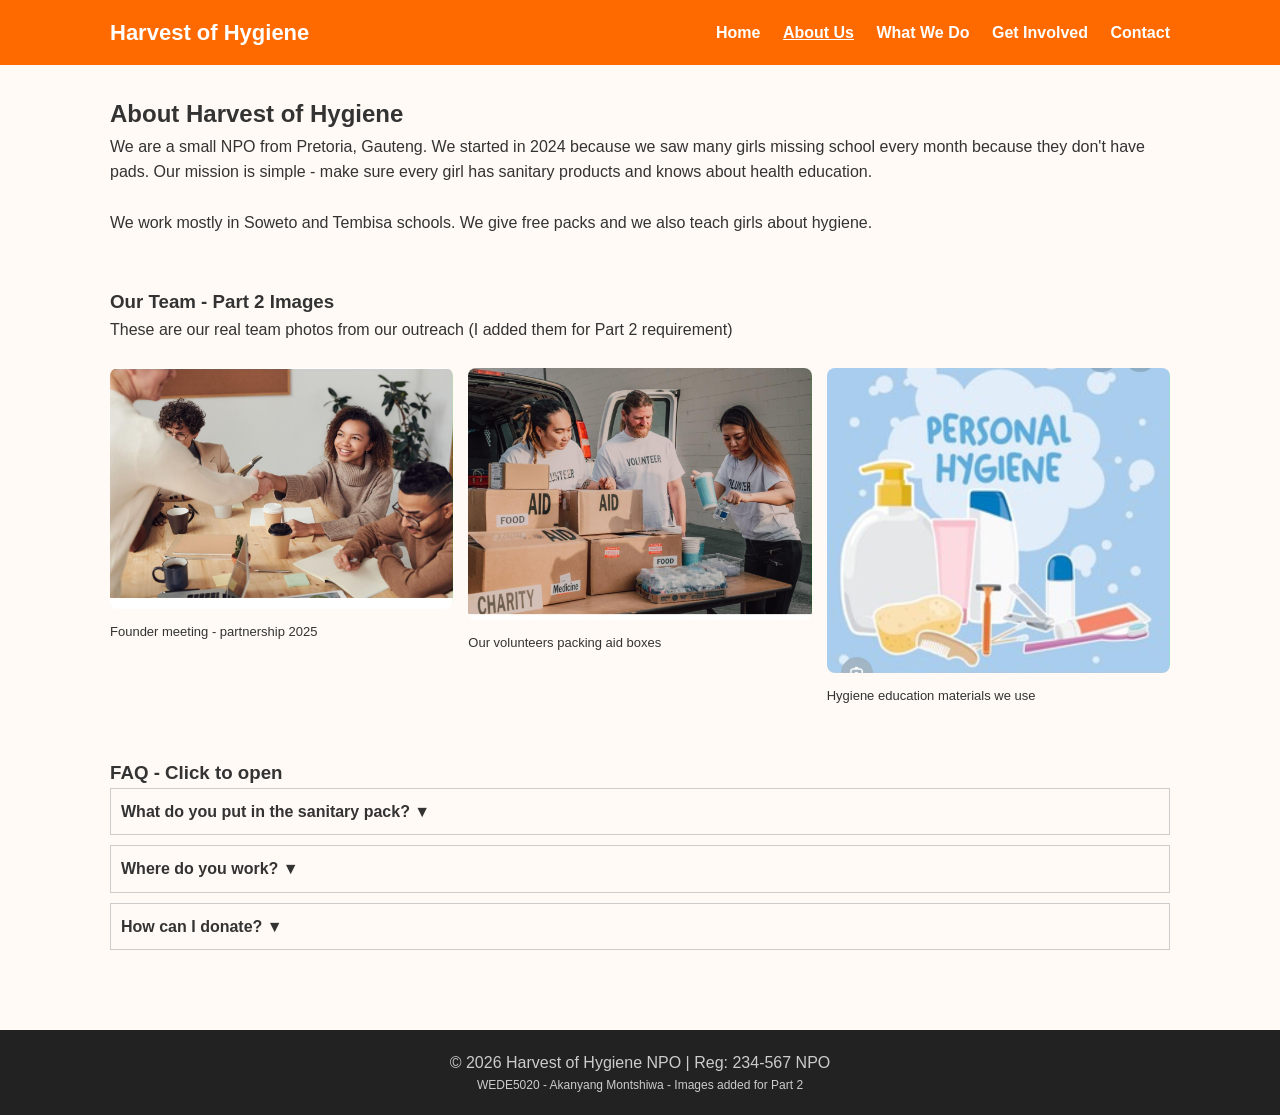
==== about.html @ 5fcdfabf "Add files via upload" ====
<!DOCTYPE html>
<html lang="en">
<head>
    <meta charset="UTF-8">
    <meta name="viewport" content="width=device-width, initial-scale=1.0">
    <meta name="description" content="About Harvest of Hygiene NPO - founded in 2024 in Pretoria to end period poverty in Gauteng schools.">
    <title>About Us - Harvest of Hygiene</title>
    <link rel="stylesheet" href="css/style.css">
</head>
<body>

<header class="navbar">
    <div class="container" style="display:flex; justify-content:space-between; align-items:center;">
        <h1 class="logo">Harvest of Hygiene</h1>
        <button id="mobileMenuToggle" style="display:none;">☰</button>
        <nav class="nav-links" id="mainNav">
            <a href="index.html">Home</a>
            <a href="about.html" class="active">About Us</a>
            <a href="services.html">What We Do</a>
            <a href="enquiry.html">Get Involved</a>
            <a href="contact.html">Contact</a>
        </nav>
    </div>
</header>

<main class="container" style="padding:30px 20px;">

    <h2>About Harvest of Hygiene</h2>
    <p>We are a small NPO from Pretoria, Gauteng. We started in 2024 because we saw many girls missing school every month because they don't have pads. Our mission is simple - make sure every girl has sanitary products and knows about health education.</p>
    <br>
    <p>We work mostly in Soweto and Tembisa schools. We give free packs and we also teach girls about hygiene.</p>

    <br><br>
    <h3>Our Team - Part 2 Images</h3>
    <p>These are our real team photos from our outreach (I added them for Part 2 requirement)</p>
    <br>

    <div style="display:flex; gap:15px; flex-wrap:wrap;">
        <div style="flex:1; min-width:200px;">
            <img src="images/team-founder.jpg" alt="Founder shaking hands during NPO partnership meeting in Johannesburg" style="width:100%; border-radius:8px; cursor:pointer;" class="lightbox-img">
            <p style="font-size:13px; margin-top:5px;">Founder meeting - partnership 2025</p>
        </div>
        <div style="flex:1; min-width:200px;">
            <img src="images/team-volunteers.jpg" alt="Volunteers packing aid boxes with food and water for Soweto distribution drive" style="width:100%; border-radius:8px; cursor:pointer;" class="lightbox-img">
            <p style="font-size:13px; margin-top:5px;">Our volunteers packing aid boxes</p>
        </div>
        <div style="flex:1; min-width:200px;">
            <img src="images\hygiene-products.jpg" alt="Personal hygiene illustration showing soap, toiletries and education for school girls" style="width:100%; border-radius:8px; cursor:pointer;" class="lightbox-img">
            <p style="font-size:13px; margin-top:5px;">Hygiene education materials we use</p>
        </div>
    </div>

    <br><br>
    <h3>FAQ - Click to open</h3>
    <div class="faq-item" style="border:1px solid #ccc; margin-bottom:10px; padding:10px;">
        <div class="faq-question" style="cursor:pointer; font-weight:bold;">What do you put in the sanitary pack? ▼</div>
        <div class="faq-answer" style="display:none; margin-top:10px;">
            We put Bodyform pads, Nivea deodorant, small soap, tissues and a booklet about periods. See photo on home page.
        </div>
    </div>

    <div class="faq-item" style="border:1px solid #ccc; margin-bottom:10px; padding:10px;">
        <div class="faq-question" style="cursor:pointer; font-weight:bold;">Where do you work? ▼</div>
        <div class="faq-answer" style="display:none; margin-top:10px;">
            We work in Gauteng - Soweto, Tembisa and Pretoria schools. Our office is in Pretoria.
        </div>
    </div>

    <div class="faq-item" style="border:1px solid #ccc; margin-bottom:10px; padding:10px;">
        <div class="faq-question" style="cursor:pointer; font-weight:bold;">How can I donate? ▼</div>
        <div class="faq-answer" style="display:none; margin-top:10px;">
            Go to Get Involved page or contact us on WhatsApp. We accept pads, soap, money.
        </div>
    </div>

</main>

<!-- lightbox popup - I added this for Part 2 interactive marks -->
<div id="lightbox" style="display:none; position:fixed; top:0; left:0; width:100%; height:100%; background:rgba(0,0,0,0.8); z-index:1000; justify-content:center; align-items:center;">
    <span id="lightbox-close" style="position:absolute; top:20px; right:30px; color:white; font-size:30px; cursor:pointer;">&times;</span>
    <img id="lightbox-img" src="" style="max-width:90%; max-height:90%; border-radius:10px;">
</div>

<footer>
    <div class="container">
        <p>&copy; <span id="currentYear"></span> Harvest of Hygiene NPO | Reg: 234-567 NPO</p>
        <p style="font-size:12px;">WEDE5020 - Akanyang Montshiwa - Images added for Part 2</p>
    </div>
</footer>

<script src="js/main.js"></script>
</body>
</html>
---- css/style.css ----
* { margin:0; padding:0; box-sizing:border-box; }
body { font-family: Arial, sans-serif; line-height:1.6; color:#333; background:#fffaf5; }
.container { max-width:1100px; margin:0 auto; padding:0 20px; }
.navbar { background:#ff6a00; padding:15px 0; position:sticky; top:0; z-index:100; }
.logo { color:white; font-size:22px; }
.nav-links a { color:white; text-decoration:none; margin-left:18px; font-weight:bold; }
.nav-links a.active, .nav-links a:hover { text-decoration:underline; }
.mobile-toggle { background:white; color:#ff6a00; border:none; padding:5px 10px; font-size:22px; border-radius:5px; cursor:pointer; display:none; }
.hero { background:#ff6a00; color:white; padding:80px 20px; text-align:center; }
.hero h2 { font-size:36px; margin-bottom:10px; }
.btn { background:white; color:#ff6a00; padding:10px 20px; border-radius:25px; text-decoration:none; font-weight:bold; display:inline-block; }
.service-card { background:white; box-shadow:0 2px 8px rgba(0,0,0,0.1); }
footer { background:#222; color:#ccc; text-align:center; padding:20px; margin-top:40px; }
@media (max-width:768px){
  .mobile-toggle { display:block; }
  .nav-links { display:none; flex-direction:column; background:#ff6a00; position:absolute; top:60px; left:0; width:100%; padding:15px; }
  .nav-links.show { display:flex; }
  .nav-links a { margin:10px 0; }
}
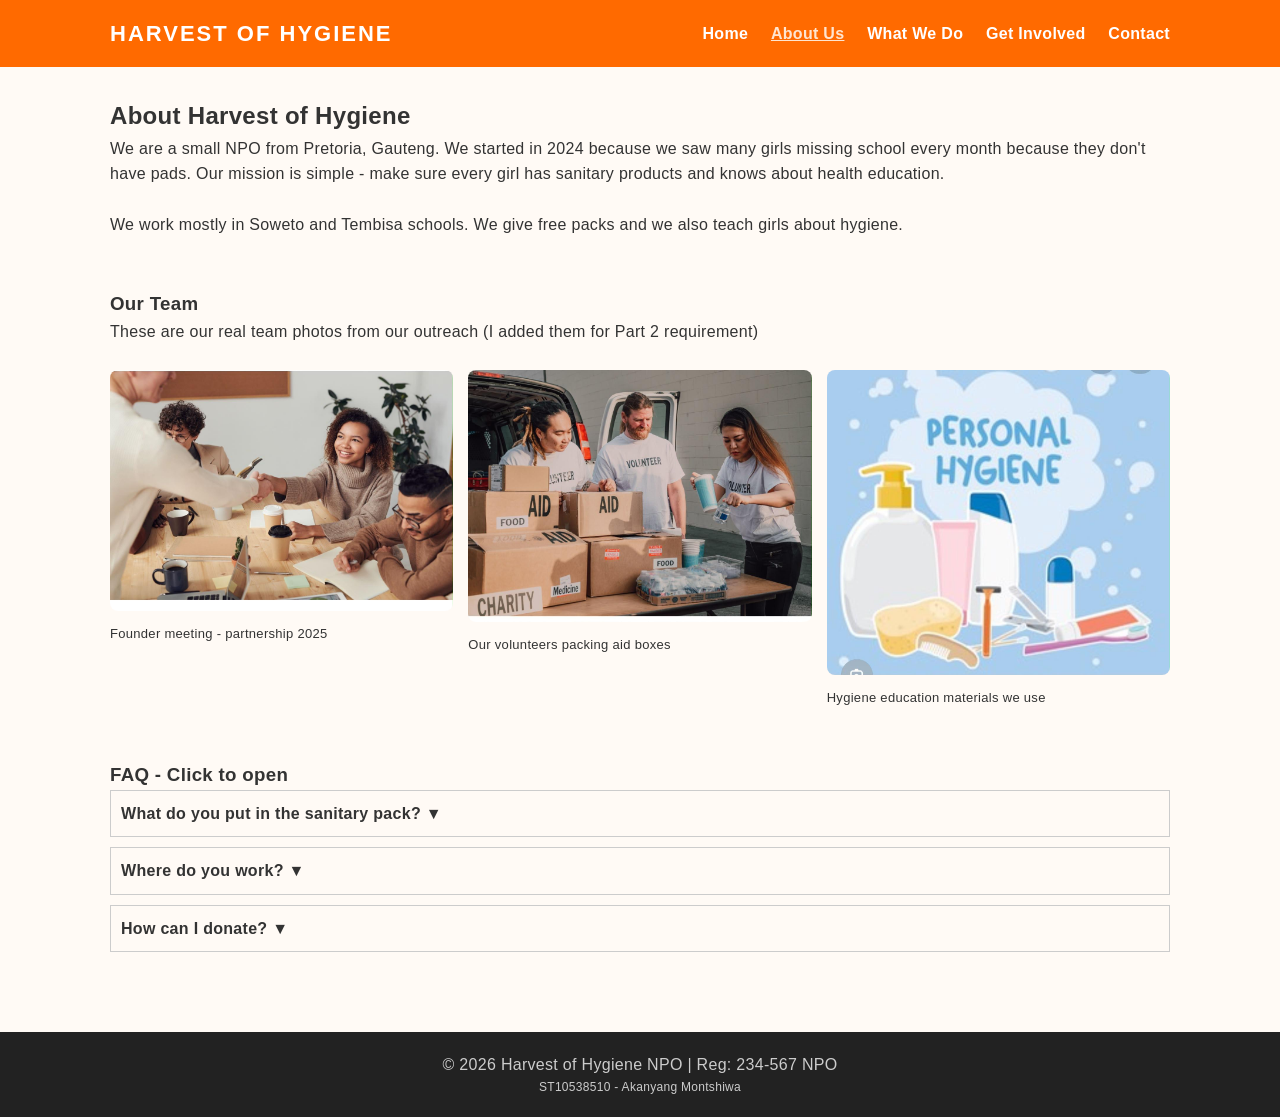
==== commit 3db5dfd0: "Update about.html" ====
--- a/about.html
+++ b/about.html
@@ -31,7 +31,7 @@
     <p>We work mostly in Soweto and Tembisa schools. We give free packs and we also teach girls about hygiene.</p>
 
     <br><br>
-    <h3>Our Team - Part 2 Images</h3>
+    <h3>Our Team </h3>
     <p>These are our real team photos from our outreach (I added them for Part 2 requirement)</p>
     <br>
 
@@ -75,7 +75,6 @@
 
 </main>
 
-<!-- lightbox popup - I added this for Part 2 interactive marks -->
 <div id="lightbox" style="display:none; position:fixed; top:0; left:0; width:100%; height:100%; background:rgba(0,0,0,0.8); z-index:1000; justify-content:center; align-items:center;">
     <span id="lightbox-close" style="position:absolute; top:20px; right:30px; color:white; font-size:30px; cursor:pointer;">&times;</span>
     <img id="lightbox-img" src="" style="max-width:90%; max-height:90%; border-radius:10px;">
@@ -84,10 +83,10 @@
 <footer>
     <div class="container">
         <p>&copy; <span id="currentYear"></span> Harvest of Hygiene NPO | Reg: 234-567 NPO</p>
-        <p style="font-size:12px;">WEDE5020 - Akanyang Montshiwa - Images added for Part 2</p>
+        <p style="font-size:12px;">ST10538510 - Akanyang Montshiwa </p>
     </div>
 </footer>
 
 <script src="js/main.js"></script>
 </body>
-</html>+</html>
--- a/css/style.css
+++ b/css/style.css
@@ -1,19 +1,79 @@
 * { margin:0; padding:0; box-sizing:border-box; }
-body { font-family: Arial, sans-serif; line-height:1.6; color:#333; background:#fffaf5; }
-.container { max-width:1100px; margin:0 auto; padding:0 20px; }
-.navbar { background:#ff6a00; padding:15px 0; position:sticky; top:0; z-index:100; }
-.logo { color:white; font-size:22px; }
-.nav-links a { color:white; text-decoration:none; margin-left:18px; font-weight:bold; }
-.nav-links a.active, .nav-links a:hover { text-decoration:underline; }
-.mobile-toggle { background:white; color:#ff6a00; border:none; padding:5px 10px; font-size:22px; border-radius:5px; cursor:pointer; display:none; }
-.hero { background:#ff6a00; color:white; padding:80px 20px; text-align:center; }
-.hero h2 { font-size:36px; margin-bottom:10px; }
-.btn { background:white; color:#ff6a00; padding:10px 20px; border-radius:25px; text-decoration:none; font-weight:bold; display:inline-block; }
-.service-card { background:white; box-shadow:0 2px 8px rgba(0,0,0,0.1); }
-footer { background:#222; color:#ccc; text-align:center; padding:20px; margin-top:40px; }
+
+body { 
+  font-family: Arial, sans-serif; 
+  line-height:1.6; 
+  color:#333; 
+  background:#fffaf5;
+  font-size:1rem; /* 3.2 rem */
+  letter-spacing:0.3px; /* 2.3 required */
+}
+
+.container { max-width:68.75rem; margin:0 auto; padding:0 1.25rem; width:90%; } /* % + rem */
+
+.navbar { 
+  background:#ff6a00; 
+  padding:1rem 0; 
+  position:sticky; 
+  top:0; 
+  z-index:100; 
+  display:flex;
+  justify-content:space-between;
+  align-items:center;
+}
+
+.logo { color:white; font-size:1.375rem; font-weight:800; letter-spacing:1px; }
+
+.nav-links a { 
+  color:white; 
+  text-decoration:none; 
+  margin-left:1.125rem; 
+  font-weight:bold; 
+  font-size:1rem;
+  transition: all 0.3s ease;
+}
+.nav-links a.active, .nav-links a:hover { text-decoration:underline; color:#ffe5d0; }
+
+.hero { background:#ff6a00; color:white; padding:5rem 1.25rem; text-align:center; }
+.hero h2 { font-size:2.25rem; margin-bottom:0.625rem; font-weight:800; line-height:1.2; }
+.btn { background:white; color:#ff6a00; padding:0.625rem 1.25rem; border-radius:1.5625rem; text-decoration:none; font-weight:bold; display:inline-block; }
+
+/* 2.4 Grid - Required */
+.services-grid {
+  display:grid;
+  grid-template-columns: repeat(3, 1fr);
+  gap:1.5rem;
+  grid-template-areas: "card1 card2 card3";
+}
+
+.service-card { background:white; box-shadow:0 2px 8px rgba(0,0,0,0.1); padding:1.5rem; border-radius:0.5rem; }
+
+footer { background:#222; color:#ccc; text-align:center; padding:1.25rem; margin-top:2.5rem; }
+
+/* 3.1 Tablet */
 @media (max-width:768px){
   .mobile-toggle { display:block; }
-  .nav-links { display:none; flex-direction:column; background:#ff6a00; position:absolute; top:60px; left:0; width:100%; padding:15px; }
+  .nav-links { display:none; flex-direction:column; background:#ff6a00; position:absolute; top:3.75rem; left:0; width:100%; padding:1rem; }
   .nav-links.show { display:flex; }
-  .nav-links a { margin:10px 0; }
-}+  .nav-links a { margin:0.625rem 0; }
+  .services-grid { grid-template-columns: repeat(2, 1fr); grid-template-areas: "card1 card2" "card3 card3"; }
+  .hero { padding:3rem 1rem; }
+  .hero h2 { font-size:1.75rem; }
+}
+
+/* 3.1 Mobile - REQUIRED second breakpoint */
+@media (max-width:480px){
+  body { font-size:0.9rem; }
+  .logo { font-size:1.1rem; }
+  .services-grid { grid-template-columns:1fr; grid-template-areas: "card1" "card2" "card3"; }
+  .container { width:95%; padding:0 0.75rem; }
+}
+/* Fix for index.html - remove inline styles */
+.navbar-container { display:flex; justify-content:space-between; align-items:center; width:100%; }
+.main-content { padding:1.875rem 1.25rem; } /* 30px 20px -> rem */
+.student-info { font-size:0.75rem; } /* 12px -> 0.75rem */
+.responsive-img { width:100%; height:auto; border-radius:0.5rem; display:block; }
+.card1 { grid-area: card1; }
+.card2 { grid-area: card2; }
+.card3 { grid-area: card3; }
+.logo { text-transform: uppercase; letter-spacing: 2px; } /* for 5/5 Typography */
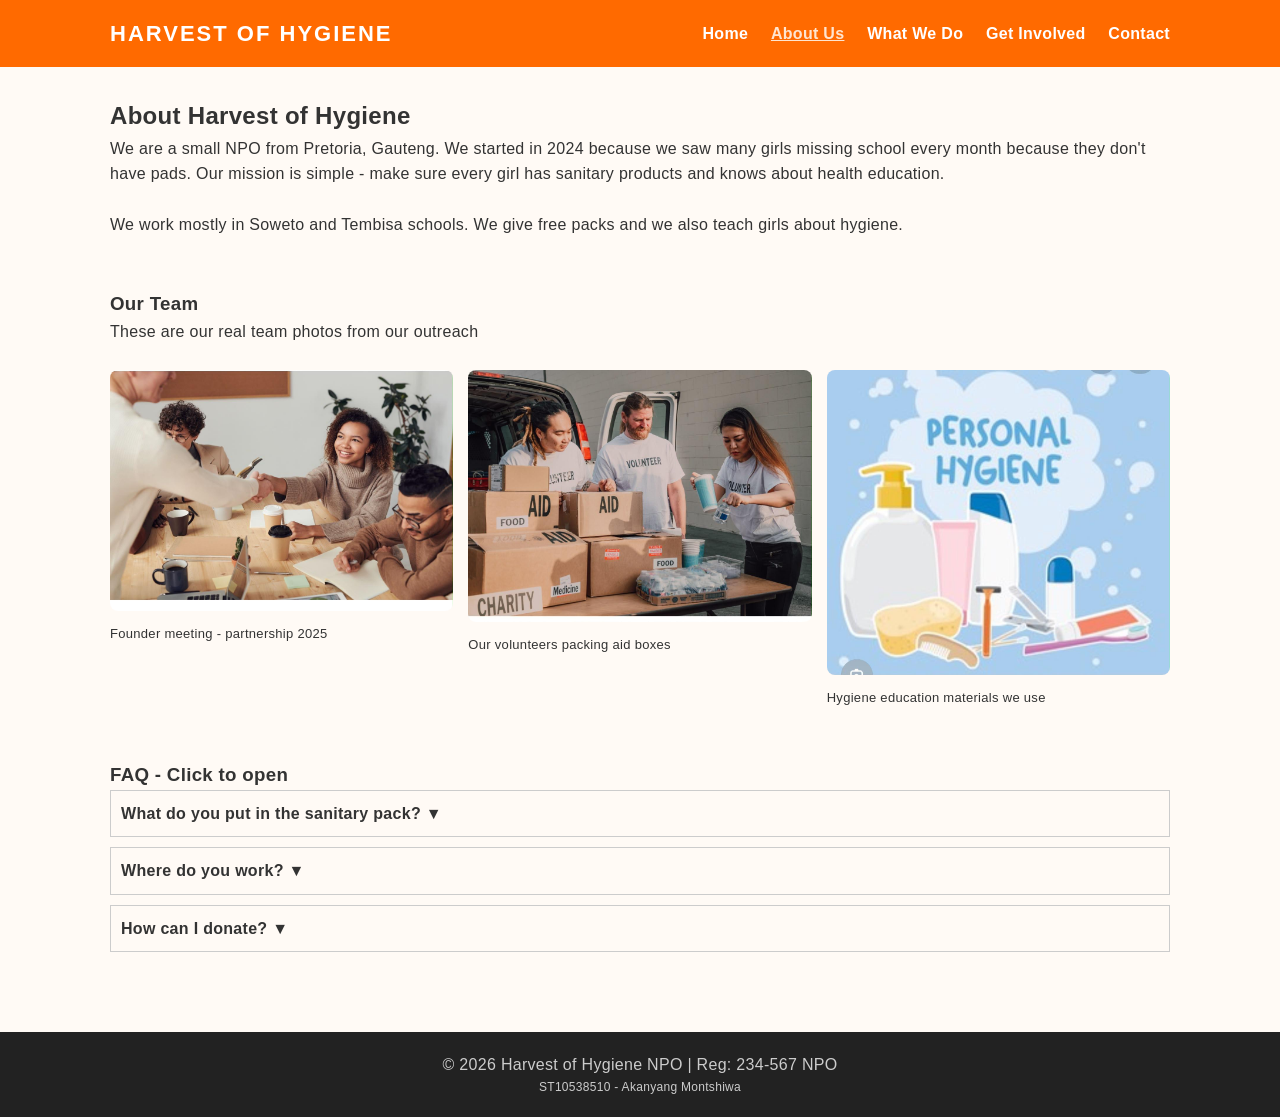
==== commit bc222653: "Update about.html" ====
--- a/about.html
+++ b/about.html
@@ -32,7 +32,7 @@
 
     <br><br>
     <h3>Our Team </h3>
-    <p>These are our real team photos from our outreach (I added them for Part 2 requirement)</p>
+    <p>These are our real team photos from our outreach </p>
     <br>
 
     <div style="display:flex; gap:15px; flex-wrap:wrap;">
